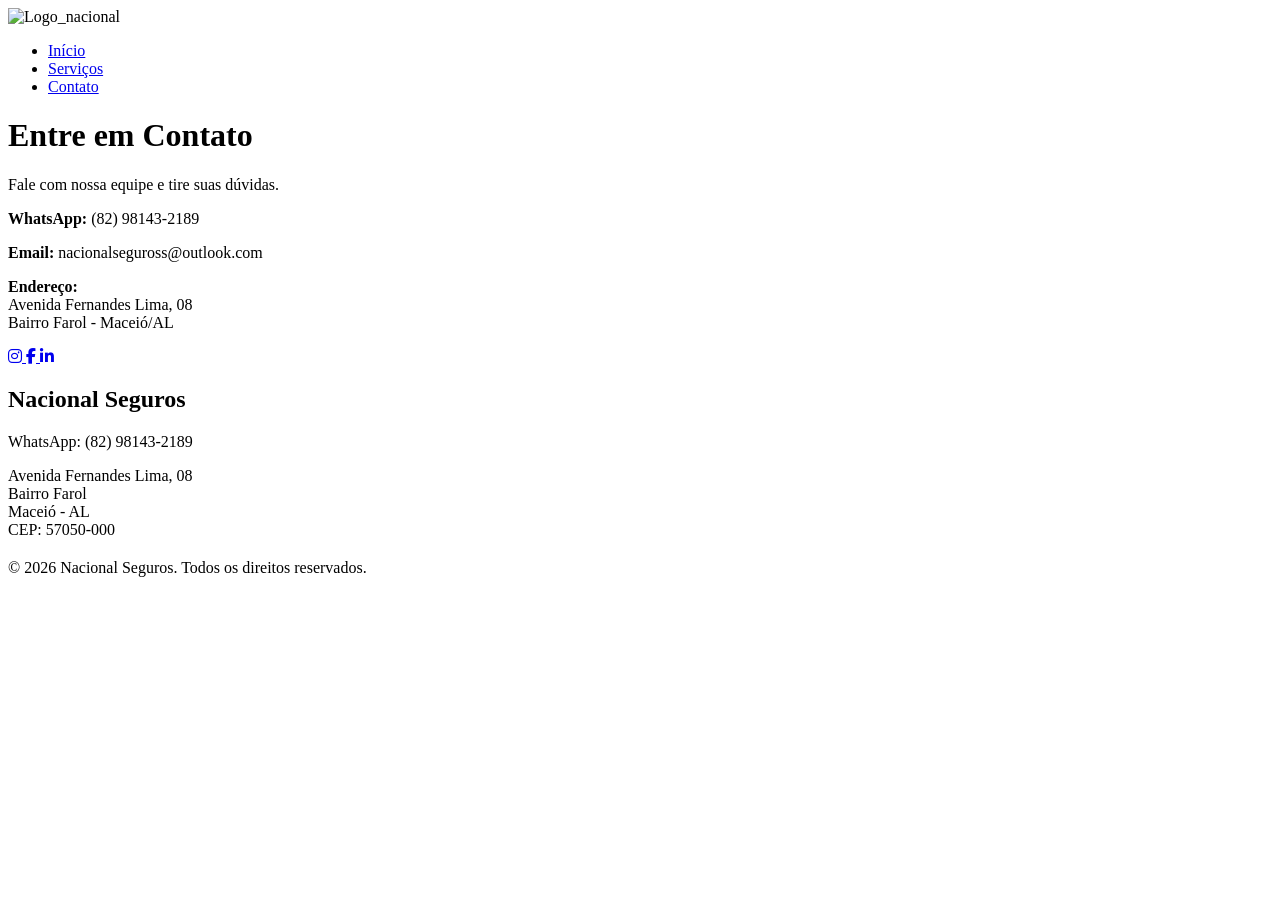
==== paginas/contato.html @ 7ad65043 "Add files via upload" ====
<!DOCTYPE html>
<html lang="pt-BR">
<head>

  <meta charset="UTF-8">
  <meta name="viewport" content="width=device-width, initial-scale=1.0">

  <title>Contato - Nacional Seguros</title>

  <link rel="preconnect" href="https://fonts.googleapis.com">
  <link rel="preconnect" href="https://fonts.gstatic.com" crossorigin>
   <link rel="shortcut icon" href="images/logo_topo.png" type="image/png">
  <link
    href="https://fonts.googleapis.com/css2?family=Inter:wght@300;400;500;600;700&display=swap"
    rel="stylesheet"
  />

  <link
    rel="stylesheet"
    href="https://cdnjs.cloudflare.com/ajax/libs/font-awesome/6.5.1/css/all.min.css"
  />

  <link rel="stylesheet" href="style.css">

</head>

<body>

<header class="small-header">

  <nav>

    <div class="logo">
      <img src="images/Logo_Nacional-removebg-preview.png" alt="Logo_nacional">
    </div>

    <ul>
      <li><a href="index.html">Início</a></li>
      <li><a href="servicos.html">Serviços</a></li>
      <li><a href="contato.html">Contato</a></li>
    </ul>

  </nav>

  <div class="page-title">

    <h1>Entre em Contato</h1>

    <p>
      Fale com nossa equipe e tire suas dúvidas.
    </p>

  </div>

</header>

<section>

  <div class="contact-box">

    <p><strong>WhatsApp:</strong> (82) 98143-2189</p>

    <p><strong>Email:</strong> nacionalseguross@outlook.com</p>

    <p>
      <strong>Endereço:</strong><br>
      Avenida Fernandes Lima, 08<br>
      Bairro Farol - Maceió/AL
    </p>

    <div class="social-icons">

      <a href="https://www.instagram.com/nacionalseguross/" target="_blank">
        <i class="fa-brands fa-instagram"></i>
      </a>

      <a href="#">
        <i class="fa-brands fa-facebook-f"></i>
      </a>

      <a href="#">
        <i class="fa-brands fa-linkedin-in"></i>
      </a>

    </div>

  </div>

</section>

<footer>

  <h2>Nacional Seguros</h2>

  <p>WhatsApp: (82) 98143-2189</p>

  <p>
    Avenida Fernandes Lima, 08<br>
    Bairro Farol<br>
    Maceió - AL<br>
    CEP: 57050-000
  </p>

  <p style="margin-top:20px;">
    © 2026 Nacional Seguros. Todos os direitos reservados.
  </p>

</footer>

</body>
</html>
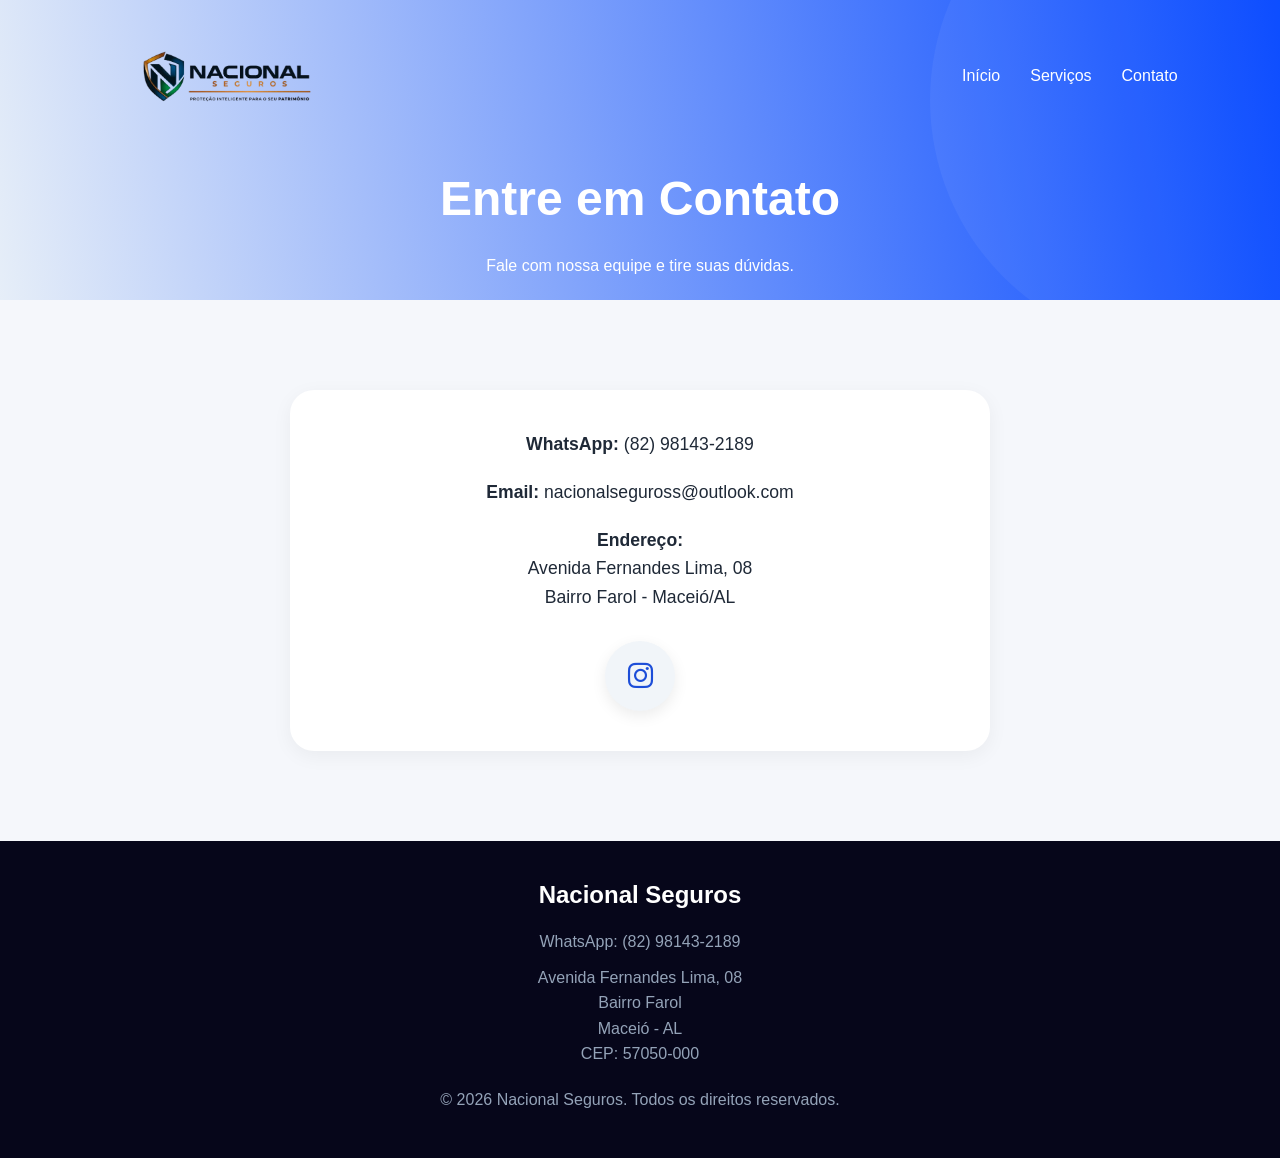
==== commit 16010b56: "Add files via upload" ====
--- a/paginas/contato.html
+++ b/paginas/contato.html
@@ -20,7 +20,7 @@
     href="https://cdnjs.cloudflare.com/ajax/libs/font-awesome/6.5.1/css/all.min.css"
   />
 
-  <link rel="stylesheet" href="style.css">
+  <link rel="stylesheet" href="../css/style.css">
 
 </head>
 
@@ -31,12 +31,12 @@
   <nav>
 
     <div class="logo">
-      <img src="images/Logo_Nacional-removebg-preview.png" alt="Logo_nacional">
+      <img src="../images/Logo_Nacional-removebg-preview.png" alt="Logo_nacional">
     </div>
 
     <ul>
-      <li><a href="index.html">Início</a></li>
-      <li><a href="servicos.html">Serviços</a></li>
+      <li><a href="../index.html">Início</a></li>
+      <li><a href= "servicos.html">Serviços</a></li>
       <li><a href="contato.html">Contato</a></li>
     </ul>
 
@@ -74,14 +74,6 @@
         <i class="fa-brands fa-instagram"></i>
       </a>
 
-      <a href="#">
-        <i class="fa-brands fa-facebook-f"></i>
-      </a>
-
-      <a href="#">
-        <i class="fa-brands fa-linkedin-in"></i>
-      </a>
-
     </div>
 
   </div>
--- a/css/style.css
+++ b/css/style.css
@@ -0,0 +1,487 @@
+*{
+  margin:0;
+  padding:0;
+  box-sizing:border-box;
+  font-family:'Inter',sans-serif;
+  scroll-behavior:smooth;
+}
+
+body{
+  background:#f5f7fb;
+  color:#1f2937;
+  line-height:1.6;
+}
+
+header{
+  background:linear-gradient(80deg, rgb(230,238,248), #0044ff);
+  color:#1e293b;
+  min-height:100vh;
+  padding:20px 8%;
+  display:flex;
+  flex-direction:column;
+  position:relative;
+  overflow:hidden;
+}
+
+header::before{
+  content:'';
+  position:absolute;
+  width:500px;
+  height:500px;
+  background:rgba(255,255,255,.05);
+  border-radius:50%;
+  top:-150px;
+  right:-150px;
+}
+
+.small-header{
+  min-height: auto;
+  height: 300px;
+  
+}
+
+nav{
+  display:flex;
+  justify-content:space-between;
+  align-items:center;
+  margin-bottom:80px;
+  position:relative;
+  z-index:2;
+}
+
+.logo{
+  width: fit-content;
+  height: fit-content;
+  background: transparent;
+  margin: 0;
+  padding: 0;
+}
+.logo img{
+  display: block;
+  height: auto;
+  width: 250px;
+}
+
+nav ul{
+  display:flex;
+  list-style:none;
+  gap:30px;
+}
+
+nav a{
+  color:white;
+  text-decoration:none;
+  transition:.3s;
+  font-weight:500;
+}
+
+nav a:hover{
+  color:#3890f4;
+}
+.hero{
+  display:grid;
+  grid-template-columns:repeat(auto-fit,minmax(320px,1fr));
+  align-items:center;
+  gap:50px;
+  flex:1;
+  position:relative;
+  z-index:2;
+}
+
+.hero-text h1{
+  font-size:4rem;
+  line-height:1.1;
+  margin-bottom:20px;
+}
+
+.hero-text p{
+  color:#64748b;
+  margin-bottom:30px;
+  max-width:600px;
+  font-size:1.1rem;
+}
+
+.page-title{
+  text-align: center;
+  margin-top: -50px ;
+}
+
+.page-title h1{
+  color: white;
+  font-size:3rem;
+  margin-bottom:15px;
+}
+
+.page-title p{
+  color:#ffffff;
+}
+
+.buttons{
+  display:flex;
+  gap:15px;
+  flex-wrap:wrap;
+}
+
+.btn{
+  padding:14px 28px;
+  border:none;
+  border-radius:12px;
+  font-weight:600;
+  cursor:pointer;
+  transition:.3s;
+  font-size:1rem;
+  text-decoration:none;
+}
+
+.btn-primary{
+  background:white;
+  color:#1d4ed8;
+}
+
+.btn-primary:hover{
+  background:#eff6ff;
+  transform:translateY(-2px);
+}
+
+.hero-card{
+  background:rgba(255,255,255,.08);
+  border:1px solid rgba(255,255,255,.15);
+  backdrop-filter:blur(12px);
+  padding:35px;
+  border-radius:24px;
+  box-shadow:0 10px 40px rgba(0,0,0,.2);
+  position:relative;
+  z-index:2;
+}
+
+.hero-card h3{
+  margin-bottom:20px;
+  font-size:1.5rem;
+}
+
+.quote-form{
+  display:flex;
+  flex-direction:column;
+  gap:18px;
+}
+
+.quote-form input,
+.quote-form select{
+  padding:14px;
+  border:none;
+  border-radius:12px;
+  outline:none;
+  font-size:1rem;
+}
+
+.quote-form input:focus,
+.quote-form select:focus{
+  box-shadow:0 0 0 4px rgba(96,165,250,.3);
+}
+
+.whatsapp-btn{
+  width:100%;
+  background:#25D366;
+  color:white;
+  display:flex;
+  align-items:center;
+  justify-content:center;
+  gap:10px;
+}
+
+.whatsapp-btn:hover{
+  background:#1ebe5d;
+  transform:translateY(-2px);
+}
+
+section{
+  padding:90px 8%;
+}
+.page-tittle-seguros{
+  display: block;
+  text-align: center;
+  margin-bottom: 10px;
+}
+.section-title{
+  text-align:center;
+  margin-bottom:50px;
+}
+
+.section-title h2{
+  font-size:2.5rem;
+  margin-bottom:15px;
+}
+
+.section-title p{
+  color:#6b7280;
+}
+
+.cards{
+  display:grid;
+  grid-template-columns:repeat(4,1fr);
+  gap:25px;
+}
+
+
+.cards a{
+  text-decoration: none;
+  color: inherit;
+}
+.large-cards .card{
+  padding:45px;
+  height:470px;
+}
+.card a h3{
+  text-decoration: none;
+}
+.card{
+  
+  position: relative;
+  overflow: hidden;
+  padding:35px;
+  border-radius:24px;
+  box-shadow:0 5px 20px rgba(0,0,0,.05);
+  transition:.3s;
+  justify-content: flex-start;
+  background-size: cover;
+  background-position: center;
+  background-repeat: no-repeat;
+}
+
+.card::before{
+  content: "";
+  position: absolute;
+  inset: 0;
+  background: rgba(0,0,0,.45);
+}
+.card > *{
+  position: relative;
+  z-index: 1;
+}
+.card-auto{
+  background-image: url("images/seguro_auto.png");
+}
+.card-residencial{
+  background-image: url("images/Seguro_residencial.png");
+}
+.card-empresarial{
+  background-image: url("images/Seguro_empresarial.png");
+}
+.card-seguro-vida{
+  background-image: url("images/Seguro_vida.png");
+}
+.card-saude{
+  background-image: url("images/seguro_saude.png");
+}
+.card-evento{
+  background-image: url("images/seguro_eventos.png");
+}
+.card-c-auto{
+  background-image: url("images/consorcio_auto.png");
+}
+.card-imovel{
+  background-image: url("images/consorcio_imovel.jpeg");
+}
+.card:hover{
+  transform:translateY(-8px);
+  box-shadow:0 20px 40px rgba(0,0,0,.12);
+}
+
+.card-icon{
+  width:70px;
+  height:70px;
+  background:#dbeafe;
+  border-radius:18px;
+  display:flex;
+  align-items:center;
+  justify-content:center;
+  font-size:2rem;
+  margin-bottom:25px;
+  color:#1d4ed8;
+}
+
+
+.card h3{
+  color: white;
+  margin-bottom:15px;
+  font-size:1.6rem;
+}
+
+.card p{
+  color:#ffffff;
+  font-size:1.05rem;
+}
+
+.partners-carousel{
+  width:100%;
+  overflow:hidden;
+  position:relative;
+  padding:30px 0;
+}
+
+.partners-track{
+  display:flex;
+  align-items:center;
+  gap:60px;
+  width:max-content;
+  animation:partners-scroll 20s linear infinite;
+}
+
+.partners-track img{
+  width:180px;
+  height:100px;
+  object-fit:contain;
+  transition:.3s;
+  filter:grayscale(100%);
+  opacity:.8;
+}
+
+.partners-track img:hover{
+  filter:grayscale(0%);
+  opacity:1;
+  transform:scale(1.08);
+}
+
+@keyframes partners-scroll{
+  from{
+    transform:translateX(0);
+  }
+
+  to{
+    transform:translateX(-50%);
+  }
+}
+
+@media(max-width:768px){
+
+  .partners-track{
+    gap:30px;
+  }
+
+  .partners-track img{
+    width:120px;
+    height:70px;
+  }
+
+}
+
+.stats{
+  background:#0f172a;
+  color:white;
+  border-radius:30px;
+  padding:50px;
+  display:grid;
+  grid-template-columns:repeat(auto-fit,minmax(180px,1fr));
+  gap:30px;
+  text-align:center;
+}
+
+.stat h3{
+  font-size:2.8rem;
+  color:#60a5fa;
+}
+
+.contact-box{
+  background:white;
+  padding:40px;
+  border-radius:24px;
+  max-width:700px;
+  margin:auto;
+  text-align:center;
+  box-shadow:0 5px 20px rgba(0,0,0,.05);
+}
+
+.contact-box p{
+  margin-bottom:20px;
+  font-size:1.1rem;
+}
+
+.social-icons{
+  display:flex;
+  justify-content:center;
+  align-items:center;
+  gap:25px;
+  margin-top:30px;
+}
+
+.social-icons a{
+  width:70px;
+  height:70px;
+  background:#f1f5f9;
+  border-radius:50%;
+  display:flex;
+  align-items:center;
+  justify-content:center;
+  text-decoration:none;
+  color:#1d4ed8;
+  font-size:1.8rem;
+  transition:.3s;
+  box-shadow:0 5px 15px rgba(0,0,0,.08);
+}
+
+.social-icons a:hover{
+  transform:translateY(-6px) scale(1.05);
+  background:#1d4ed8;
+  color:white;
+}
+
+footer{
+  background:#06061a;
+  color:#94a3b8;
+  padding:35px 8%;
+  text-align:center;
+}
+
+footer h2{
+  color:white;
+  margin-bottom:15px;
+}
+
+footer p{
+  margin:10px 0;
+}
+
+.floating-whatsapp{
+  position:fixed;
+  width:65px;
+  height:65px;
+  background:#25D366;
+  color:white;
+  border-radius:50%;
+  right:25px;
+  bottom:25px;
+  display:flex;
+  align-items:center;
+  justify-content:center;
+  font-size:2rem;
+  text-decoration:none;
+  box-shadow:0 10px 25px rgba(0,0,0,.2);
+  z-index:999;
+  transition:.3s;
+}
+
+.floating-whatsapp:hover{
+  transform:scale(1.1);
+}
+
+@media(max-width:768px){
+
+  nav{
+    flex-direction:column;
+    gap:20px;
+  }
+
+  nav ul{
+    flex-wrap:wrap;
+    justify-content:center;
+  }
+
+  .hero-text h1{
+    font-size:2.8rem;
+  }
+
+  .page-title h1{
+    font-size:2.3rem;
+  }
+
+}
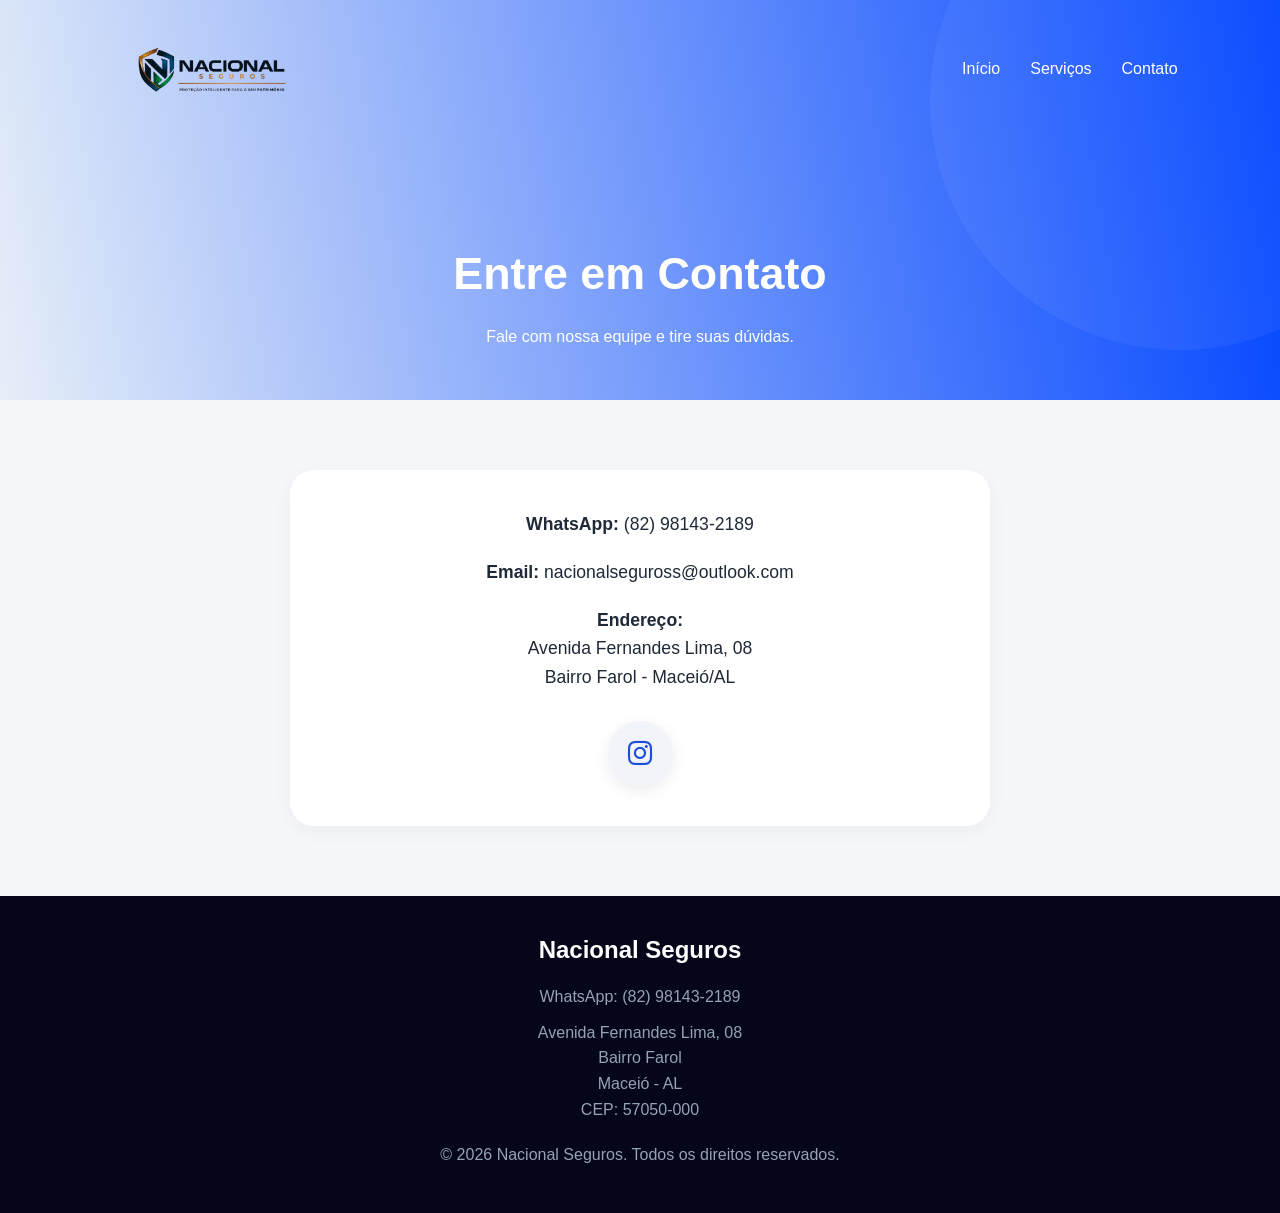
==== commit 4fea2e4b: "Add files via upload" ====
--- a/paginas/contato.html
+++ b/paginas/contato.html
@@ -1,103 +1,115 @@
-<!DOCTYPE html>
-<html lang="pt-BR">
-<head>
-
-  <meta charset="UTF-8">
-  <meta name="viewport" content="width=device-width, initial-scale=1.0">
-
-  <title>Contato - Nacional Seguros</title>
-
-  <link rel="preconnect" href="https://fonts.googleapis.com">
-  <link rel="preconnect" href="https://fonts.gstatic.com" crossorigin>
-   <link rel="shortcut icon" href="images/logo_topo.png" type="image/png">
-  <link
-    href="https://fonts.googleapis.com/css2?family=Inter:wght@300;400;500;600;700&display=swap"
-    rel="stylesheet"
-  />
-
-  <link
-    rel="stylesheet"
-    href="https://cdnjs.cloudflare.com/ajax/libs/font-awesome/6.5.1/css/all.min.css"
-  />
-
-  <link rel="stylesheet" href="../css/style.css">
-
-</head>
-
-<body>
-
-<header class="small-header">
-
-  <nav>
-
-    <div class="logo">
-      <img src="../images/Logo_Nacional-removebg-preview.png" alt="Logo_nacional">
-    </div>
-
-    <ul>
-      <li><a href="../index.html">Início</a></li>
-      <li><a href= "servicos.html">Serviços</a></li>
-      <li><a href="contato.html">Contato</a></li>
-    </ul>
-
-  </nav>
-
-  <div class="page-title">
-
-    <h1>Entre em Contato</h1>
-
-    <p>
-      Fale com nossa equipe e tire suas dúvidas.
-    </p>
-
-  </div>
-
-</header>
-
-<section>
-
-  <div class="contact-box">
-
-    <p><strong>WhatsApp:</strong> (82) 98143-2189</p>
-
-    <p><strong>Email:</strong> nacionalseguross@outlook.com</p>
-
-    <p>
-      <strong>Endereço:</strong><br>
-      Avenida Fernandes Lima, 08<br>
-      Bairro Farol - Maceió/AL
-    </p>
-
-    <div class="social-icons">
-
-      <a href="https://www.instagram.com/nacionalseguross/" target="_blank">
-        <i class="fa-brands fa-instagram"></i>
-      </a>
-
-    </div>
-
-  </div>
-
-</section>
-
-<footer>
-
-  <h2>Nacional Seguros</h2>
-
-  <p>WhatsApp: (82) 98143-2189</p>
-
-  <p>
-    Avenida Fernandes Lima, 08<br>
-    Bairro Farol<br>
-    Maceió - AL<br>
-    CEP: 57050-000
-  </p>
-
-  <p style="margin-top:20px;">
-    © 2026 Nacional Seguros. Todos os direitos reservados.
-  </p>
-
-</footer>
-
-</body>
+<!DOCTYPE html>
+<html lang="pt-BR">
+<head>
+
+  <meta charset="UTF-8">
+  <meta name="viewport" content="width=device-width, initial-scale=1.0">
+
+  <title>Contato - Nacional Seguros</title>
+
+  <link rel="preconnect" href="https://fonts.googleapis.com">
+  <link rel="preconnect" href="https://fonts.gstatic.com" crossorigin>
+   <link rel="shortcut icon" href="../images/logo_topo.png" type="image/png">
+  <link
+    href="https://fonts.googleapis.com/css2?family=Inter:wght@300;400;500;600;700&display=swap"
+    rel="stylesheet"
+  />
+
+  <link
+    rel="stylesheet"
+    href="https://cdnjs.cloudflare.com/ajax/libs/font-awesome/6.5.1/css/all.min.css"
+  />
+
+  <link rel="stylesheet" href="../css/style.css">
+
+</head>
+
+<body>
+
+<header class="small-header">
+
+  <nav>
+
+    <div class="logo">
+      <img src="../images/Logo_Nacional-removebg-preview.png" alt="Logo_nacional">
+    </div>
+
+    <ul>
+      <li><a href="../index.html">Início</a></li>
+      <li><a href= "servicos.html">Serviços</a></li>
+      <li><a href="contato.html">Contato</a></li>
+    </ul>
+
+    <button class="nav-toggle" id="navToggle" aria-label="Menu">
+      <span></span><span></span><span></span>
+    </button>
+
+  </nav>
+
+  <div class="page-title">
+
+    <h1>Entre em Contato</h1>
+
+    <p>
+      Fale com nossa equipe e tire suas dúvidas.
+    </p>
+
+  </div>
+
+</header>
+
+<section>
+
+  <div class="contact-box">
+
+    <p><strong>WhatsApp:</strong> (82) 98143-2189</p>
+
+    <p><strong>Email:</strong> nacionalseguross@outlook.com</p>
+
+    <p>
+      <strong>Endereço:</strong><br>
+      Avenida Fernandes Lima, 08<br>
+      Bairro Farol - Maceió/AL
+    </p>
+
+    <div class="social-icons">
+
+      <a href="https://www.instagram.com/nacionalseguross/" target="_blank">
+        <i class="fa-brands fa-instagram"></i>
+      </a>
+
+    </div>
+
+  </div>
+
+</section>
+
+<footer>
+
+  <h2>Nacional Seguros</h2>
+
+  <p>WhatsApp: (82) 98143-2189</p>
+
+  <p>
+    Avenida Fernandes Lima, 08<br>
+    Bairro Farol<br>
+    Maceió - AL<br>
+    CEP: 57050-000
+  </p>
+
+  <p style="margin-top:20px;">
+    © 2026 Nacional Seguros. Todos os direitos reservados.
+  </p>
+
+</footer>
+
+<script>
+const toggle = document.getElementById('navToggle');
+const navUl = document.querySelector('nav ul');
+toggle.addEventListener('click', () => {
+  toggle.classList.toggle('open');
+  navUl.classList.toggle('open');
+});
+</script>
+</body>
 </html>
--- a/css/style.css
+++ b/css/style.css
@@ -1,487 +1,728 @@
-*{
-  margin:0;
-  padding:0;
-  box-sizing:border-box;
-  font-family:'Inter',sans-serif;
-  scroll-behavior:smooth;
-}
-
-body{
-  background:#f5f7fb;
-  color:#1f2937;
-  line-height:1.6;
-}
-
-header{
-  background:linear-gradient(80deg, rgb(230,238,248), #0044ff);
-  color:#1e293b;
-  min-height:100vh;
-  padding:20px 8%;
-  display:flex;
-  flex-direction:column;
-  position:relative;
-  overflow:hidden;
-}
-
-header::before{
-  content:'';
-  position:absolute;
-  width:500px;
-  height:500px;
-  background:rgba(255,255,255,.05);
-  border-radius:50%;
-  top:-150px;
-  right:-150px;
-}
-
-.small-header{
-  min-height: auto;
-  height: 300px;
-  
-}
-
-nav{
-  display:flex;
-  justify-content:space-between;
-  align-items:center;
-  margin-bottom:80px;
-  position:relative;
-  z-index:2;
-}
-
-.logo{
-  width: fit-content;
-  height: fit-content;
-  background: transparent;
-  margin: 0;
-  padding: 0;
-}
-.logo img{
-  display: block;
-  height: auto;
-  width: 250px;
-}
-
-nav ul{
-  display:flex;
-  list-style:none;
-  gap:30px;
-}
-
-nav a{
-  color:white;
-  text-decoration:none;
-  transition:.3s;
-  font-weight:500;
-}
-
-nav a:hover{
-  color:#3890f4;
-}
-.hero{
-  display:grid;
-  grid-template-columns:repeat(auto-fit,minmax(320px,1fr));
-  align-items:center;
-  gap:50px;
-  flex:1;
-  position:relative;
-  z-index:2;
-}
-
-.hero-text h1{
-  font-size:4rem;
-  line-height:1.1;
-  margin-bottom:20px;
-}
-
-.hero-text p{
-  color:#64748b;
-  margin-bottom:30px;
-  max-width:600px;
-  font-size:1.1rem;
-}
-
-.page-title{
-  text-align: center;
-  margin-top: -50px ;
-}
-
-.page-title h1{
-  color: white;
-  font-size:3rem;
-  margin-bottom:15px;
-}
-
-.page-title p{
-  color:#ffffff;
-}
-
-.buttons{
-  display:flex;
-  gap:15px;
-  flex-wrap:wrap;
-}
-
-.btn{
-  padding:14px 28px;
-  border:none;
-  border-radius:12px;
-  font-weight:600;
-  cursor:pointer;
-  transition:.3s;
-  font-size:1rem;
-  text-decoration:none;
-}
-
-.btn-primary{
-  background:white;
-  color:#1d4ed8;
-}
-
-.btn-primary:hover{
-  background:#eff6ff;
-  transform:translateY(-2px);
-}
-
-.hero-card{
-  background:rgba(255,255,255,.08);
-  border:1px solid rgba(255,255,255,.15);
-  backdrop-filter:blur(12px);
-  padding:35px;
-  border-radius:24px;
-  box-shadow:0 10px 40px rgba(0,0,0,.2);
-  position:relative;
-  z-index:2;
-}
-
-.hero-card h3{
-  margin-bottom:20px;
-  font-size:1.5rem;
-}
-
-.quote-form{
-  display:flex;
-  flex-direction:column;
-  gap:18px;
-}
-
-.quote-form input,
-.quote-form select{
-  padding:14px;
-  border:none;
-  border-radius:12px;
-  outline:none;
-  font-size:1rem;
-}
-
-.quote-form input:focus,
-.quote-form select:focus{
-  box-shadow:0 0 0 4px rgba(96,165,250,.3);
-}
-
-.whatsapp-btn{
-  width:100%;
-  background:#25D366;
-  color:white;
-  display:flex;
-  align-items:center;
-  justify-content:center;
-  gap:10px;
-}
-
-.whatsapp-btn:hover{
-  background:#1ebe5d;
-  transform:translateY(-2px);
-}
-
-section{
-  padding:90px 8%;
-}
-.page-tittle-seguros{
-  display: block;
-  text-align: center;
-  margin-bottom: 10px;
-}
-.section-title{
-  text-align:center;
-  margin-bottom:50px;
-}
-
-.section-title h2{
-  font-size:2.5rem;
-  margin-bottom:15px;
-}
-
-.section-title p{
-  color:#6b7280;
-}
-
-.cards{
-  display:grid;
-  grid-template-columns:repeat(4,1fr);
-  gap:25px;
-}
-
-
-.cards a{
-  text-decoration: none;
-  color: inherit;
-}
-.large-cards .card{
-  padding:45px;
-  height:470px;
-}
-.card a h3{
-  text-decoration: none;
-}
-.card{
-  
-  position: relative;
-  overflow: hidden;
-  padding:35px;
-  border-radius:24px;
-  box-shadow:0 5px 20px rgba(0,0,0,.05);
-  transition:.3s;
-  justify-content: flex-start;
-  background-size: cover;
-  background-position: center;
-  background-repeat: no-repeat;
-}
-
-.card::before{
-  content: "";
-  position: absolute;
-  inset: 0;
-  background: rgba(0,0,0,.45);
-}
-.card > *{
-  position: relative;
-  z-index: 1;
-}
-.card-auto{
-  background-image: url("images/seguro_auto.png");
-}
-.card-residencial{
-  background-image: url("images/Seguro_residencial.png");
-}
-.card-empresarial{
-  background-image: url("images/Seguro_empresarial.png");
-}
-.card-seguro-vida{
-  background-image: url("images/Seguro_vida.png");
-}
-.card-saude{
-  background-image: url("images/seguro_saude.png");
-}
-.card-evento{
-  background-image: url("images/seguro_eventos.png");
-}
-.card-c-auto{
-  background-image: url("images/consorcio_auto.png");
-}
-.card-imovel{
-  background-image: url("images/consorcio_imovel.jpeg");
-}
-.card:hover{
-  transform:translateY(-8px);
-  box-shadow:0 20px 40px rgba(0,0,0,.12);
-}
-
-.card-icon{
-  width:70px;
-  height:70px;
-  background:#dbeafe;
-  border-radius:18px;
-  display:flex;
-  align-items:center;
-  justify-content:center;
-  font-size:2rem;
-  margin-bottom:25px;
-  color:#1d4ed8;
-}
-
-
-.card h3{
-  color: white;
-  margin-bottom:15px;
-  font-size:1.6rem;
-}
-
-.card p{
-  color:#ffffff;
-  font-size:1.05rem;
-}
-
-.partners-carousel{
-  width:100%;
-  overflow:hidden;
-  position:relative;
-  padding:30px 0;
-}
-
-.partners-track{
-  display:flex;
-  align-items:center;
-  gap:60px;
-  width:max-content;
-  animation:partners-scroll 20s linear infinite;
-}
-
-.partners-track img{
-  width:180px;
-  height:100px;
-  object-fit:contain;
-  transition:.3s;
-  filter:grayscale(100%);
-  opacity:.8;
-}
-
-.partners-track img:hover{
-  filter:grayscale(0%);
-  opacity:1;
-  transform:scale(1.08);
-}
-
-@keyframes partners-scroll{
-  from{
-    transform:translateX(0);
-  }
-
-  to{
-    transform:translateX(-50%);
-  }
-}
-
-@media(max-width:768px){
-
-  .partners-track{
-    gap:30px;
-  }
-
-  .partners-track img{
-    width:120px;
-    height:70px;
-  }
-
-}
-
-.stats{
-  background:#0f172a;
-  color:white;
-  border-radius:30px;
-  padding:50px;
-  display:grid;
-  grid-template-columns:repeat(auto-fit,minmax(180px,1fr));
-  gap:30px;
-  text-align:center;
-}
-
-.stat h3{
-  font-size:2.8rem;
-  color:#60a5fa;
-}
-
-.contact-box{
-  background:white;
-  padding:40px;
-  border-radius:24px;
-  max-width:700px;
-  margin:auto;
-  text-align:center;
-  box-shadow:0 5px 20px rgba(0,0,0,.05);
-}
-
-.contact-box p{
-  margin-bottom:20px;
-  font-size:1.1rem;
-}
-
-.social-icons{
-  display:flex;
-  justify-content:center;
-  align-items:center;
-  gap:25px;
-  margin-top:30px;
-}
-
-.social-icons a{
-  width:70px;
-  height:70px;
-  background:#f1f5f9;
-  border-radius:50%;
-  display:flex;
-  align-items:center;
-  justify-content:center;
-  text-decoration:none;
-  color:#1d4ed8;
-  font-size:1.8rem;
-  transition:.3s;
-  box-shadow:0 5px 15px rgba(0,0,0,.08);
-}
-
-.social-icons a:hover{
-  transform:translateY(-6px) scale(1.05);
-  background:#1d4ed8;
-  color:white;
-}
-
-footer{
-  background:#06061a;
-  color:#94a3b8;
-  padding:35px 8%;
-  text-align:center;
-}
-
-footer h2{
-  color:white;
-  margin-bottom:15px;
-}
-
-footer p{
-  margin:10px 0;
-}
-
-.floating-whatsapp{
-  position:fixed;
-  width:65px;
-  height:65px;
-  background:#25D366;
-  color:white;
-  border-radius:50%;
-  right:25px;
-  bottom:25px;
-  display:flex;
-  align-items:center;
-  justify-content:center;
-  font-size:2rem;
-  text-decoration:none;
-  box-shadow:0 10px 25px rgba(0,0,0,.2);
-  z-index:999;
-  transition:.3s;
-}
-
-.floating-whatsapp:hover{
-  transform:scale(1.1);
-}
-
-@media(max-width:768px){
-
-  nav{
-    flex-direction:column;
-    gap:20px;
-  }
-
-  nav ul{
-    flex-wrap:wrap;
-    justify-content:center;
-  }
-
-  .hero-text h1{
-    font-size:2.8rem;
-  }
-
-  .page-title h1{
-    font-size:2.3rem;
-  }
-
-}+*{
+  margin:0;
+  padding:0;
+  box-sizing:border-box;
+  font-family:'Inter',sans-serif;
+  scroll-behavior:smooth;
+}
+
+body{
+  background:#f5f7fb;
+  color:#1f2937;
+  line-height:1.6;
+}
+
+/* ===== HEADER ===== */
+header{
+  background:linear-gradient(80deg, rgb(230,238,248), #0044ff);
+  color:#1e293b;
+  min-height:100vh;
+  padding:20px 8%;
+  display:flex;
+  flex-direction:column;
+  position:relative;
+  overflow:hidden;
+}
+
+header::before{
+  content:'';
+  position:absolute;
+  width:500px;
+  height:500px;
+  background:rgba(255,255,255,.05);
+  border-radius:50%;
+  top:-150px;
+  right:-150px;
+}
+
+.small-header{
+  min-height:auto;
+  height:auto;
+  padding-bottom:40px;
+}
+
+/* ===== NAV ===== */
+nav{
+  display:flex;
+  justify-content:space-between;
+  align-items:center;
+  margin-bottom:80px;
+  position:relative;
+  z-index:2;
+}
+
+/* Hamburger (oculto por padrão no desktop) */
+.nav-toggle{
+  display:none;
+  background:none;
+  border:2px solid rgba(255,255,255,.6);
+  border-radius:8px;
+  padding:8px 10px;
+  cursor:pointer;
+  flex-direction:column;
+  gap:5px;
+  z-index:10;
+}
+
+.nav-toggle span{
+  display:block;
+  width:22px;
+  height:2px;
+  background:white;
+  border-radius:2px;
+  transition:.3s;
+}
+
+.nav-toggle.open span:nth-child(1){
+  transform:translateY(7px) rotate(45deg);
+}
+.nav-toggle.open span:nth-child(2){
+  opacity:0;
+}
+.nav-toggle.open span:nth-child(3){
+  transform:translateY(-7px) rotate(-45deg);
+}
+
+.logo{
+  width:fit-content;
+  height:fit-content;
+  background:transparent;
+  margin:0;
+  padding:0;
+}
+
+.logo img{
+  display:block;
+  height:auto;
+  width:220px;
+}
+
+nav ul{
+  display:flex;
+  list-style:none;
+  gap:30px;
+}
+
+nav a{
+  color:white;
+  text-decoration:none;
+  transition:.3s;
+  font-weight:500;
+}
+
+nav a:hover{
+  color:#3890f4;
+}
+
+/* ===== HERO ===== */
+.hero{
+  display:grid;
+  grid-template-columns:repeat(auto-fit,minmax(280px,1fr));
+  align-items:center;
+  gap:50px;
+  flex:1;
+  position:relative;
+  z-index:2;
+}
+
+.hero-text h1{
+  font-size:3.5rem;
+  line-height:1.1;
+  margin-bottom:20px;
+  color:white;
+}
+
+.hero-text p{
+  color:#e2e8f0;
+  margin-bottom:30px;
+  max-width:600px;
+  font-size:1.1rem;
+}
+
+/* ===== PAGE TITLE (servicos/contato) ===== */
+.page-title{
+  text-align:center;
+  margin-top:20px;
+  padding:20px 0 10px;
+}
+
+.page-title h1{
+  color:white;
+  font-size:2.8rem;
+  margin-bottom:15px;
+}
+
+.page-title p{
+  color:#ffffff;
+  font-size:1rem;
+}
+
+/* ===== BUTTONS ===== */
+.buttons{
+  display:flex;
+  gap:15px;
+  flex-wrap:wrap;
+}
+
+.btn{
+  padding:14px 28px;
+  border:none;
+  border-radius:12px;
+  font-weight:600;
+  cursor:pointer;
+  transition:.3s;
+  font-size:1rem;
+  text-decoration:none;
+}
+
+.btn-primary{
+  background:white;
+  color:#1d4ed8;
+}
+
+.btn-primary:hover{
+  background:#eff6ff;
+  transform:translateY(-2px);
+}
+
+/* ===== HERO CARD ===== */
+.hero-card{
+  background:rgba(255,255,255,.08);
+  border:1px solid rgba(255,255,255,.15);
+  backdrop-filter:blur(12px);
+  padding:35px;
+  border-radius:24px;
+  box-shadow:0 10px 40px rgba(0,0,0,.2);
+  position:relative;
+  z-index:2;
+}
+
+.hero-card h3{
+  margin-bottom:20px;
+  font-size:1.5rem;
+  color:white;
+}
+
+.quote-form{
+  display:flex;
+  flex-direction:column;
+  gap:18px;
+}
+
+.quote-form input,
+.quote-form select{
+  padding:14px;
+  border:none;
+  border-radius:12px;
+  outline:none;
+  font-size:1rem;
+  width:100%;
+}
+
+.quote-form input:focus,
+.quote-form select:focus{
+  box-shadow:0 0 0 4px rgba(96,165,250,.3);
+}
+
+.whatsapp-btn{
+  width:100%;
+  background:#25D366;
+  color:white;
+  display:flex;
+  align-items:center;
+  justify-content:center;
+  gap:10px;
+}
+
+.whatsapp-btn:hover{
+  background:#1ebe5d;
+  transform:translateY(-2px);
+}
+
+/* ===== SECTIONS ===== */
+section{
+  padding:70px 8%;
+}
+
+.section-title{
+  text-align:center;
+  margin-bottom:50px;
+}
+
+.section-title h2{
+  font-size:2.2rem;
+  margin-bottom:15px;
+}
+
+.section-title p{
+  color:#6b7280;
+}
+
+/* ===== CARDS ===== */
+.cards{
+  display:grid;
+  grid-template-columns:repeat(4,1fr);
+  gap:25px;
+}
+
+.cards a{
+  text-decoration:none;
+  color:inherit;
+}
+
+.large-cards .card{
+  padding:40px;
+  min-height:420px;
+}
+
+.card{
+  position:relative;
+  overflow:hidden;
+  padding:35px;
+  border-radius:24px;
+  box-shadow:0 5px 20px rgba(0,0,0,.05);
+  transition:.3s;
+  display:flex;
+  flex-direction:column;
+  background-size:cover;
+  background-position:center;
+  background-repeat:no-repeat;
+}
+
+.card::before{
+  content:"";
+  position:absolute;
+  inset:0;
+  background:rgba(0,0,0,.45);
+}
+
+.card > *{
+  position:relative;
+  z-index:1;
+}
+
+.card-auto      { background-image:url("../images/Seguro_auto.png"); }
+.card-residencial { background-image:url("../images/Seguro_residencial.png"); }
+.card-empresarial { background-image:url("../images/Seguro_empresarial.png"); }
+.card-seguro-vida { background-image:url("../images/Seguro_vida.png"); }
+.card-saude     { background-image:url("../images/seguro_saude.png"); }
+.card-evento    { background-image:url("../images/seguro_eventos.png"); }
+.card-c-auto    { background-image:url("../images/consorcio_auto.png"); }
+.card-imovel    { background-image:url("../images/consorcio_imovel.jpeg"); }
+
+.card:hover{
+  transform:translateY(-8px);
+  box-shadow:0 20px 40px rgba(0,0,0,.12);
+}
+
+.card-icon{
+  width:70px;
+  height:70px;
+  background:#dbeafe;
+  border-radius:18px;
+  display:flex;
+  align-items:center;
+  justify-content:center;
+  margin-bottom:20px;
+  color:#1d4ed8;
+}
+
+.card-icon i{
+  font-size:2.2rem;
+}
+
+.card h3{
+  font-size:1.5rem;
+  margin-bottom:12px;
+  color:#ffffff;
+}
+
+.card p{
+  font-size:.95rem;
+  line-height:1.5;
+  flex-grow:1;
+  color:#ffffff;
+}
+
+/* ===== WHATSAPP BUTTON IN CARD ===== */
+.btn-whatsapp{
+  display:flex;
+  align-items:center;
+  justify-content:center;
+  gap:8px;
+  margin-top:20px;
+  padding:12px;
+  background:#25D366;
+  color:#fff !important;
+  border:none;
+  border-radius:8px;
+  text-decoration:none;
+  font-weight:600;
+  transition:.3s;
+}
+
+.btn-whatsapp i{
+  color:#fff !important;
+}
+
+.btn-whatsapp:hover{
+  background:#1ea952;
+}
+
+/* ===== PARTNERS CAROUSEL ===== */
+.partners-carousel{
+  width:100%;
+  overflow:hidden;
+  position:relative;
+  padding:30px 0;
+}
+
+.partners-track{
+  display:flex;
+  align-items:center;
+  gap:60px;
+  width:max-content;
+  animation:partners-scroll 20s linear infinite;
+}
+
+.partners-track img{
+  width:160px;
+  height:90px;
+  object-fit:contain;
+  transition:.3s;
+  filter:grayscale(100%);
+  opacity:.8;
+}
+
+.partners-track img:hover{
+  filter:grayscale(0%);
+  opacity:1;
+  transform:scale(1.08);
+}
+
+@keyframes partners-scroll{
+  from{ transform:translateX(0); }
+  to  { transform:translateX(-50%); }
+}
+
+/* ===== STATS ===== */
+.stats{
+  background:#0f172a;
+  color:white;
+  border-radius:30px;
+  padding:50px;
+  display:grid;
+  grid-template-columns:repeat(auto-fit,minmax(150px,1fr));
+  gap:30px;
+  text-align:center;
+}
+
+.stat h3{
+  font-size:2.5rem;
+  color:#60a5fa;
+}
+
+/* ===== CONTACT BOX ===== */
+.contact-box{
+  background:white;
+  padding:40px;
+  border-radius:24px;
+  max-width:700px;
+  margin:auto;
+  text-align:center;
+  box-shadow:0 5px 20px rgba(0,0,0,.05);
+}
+
+.contact-box p{
+  margin-bottom:20px;
+  font-size:1.1rem;
+}
+
+.social-icons{
+  display:flex;
+  justify-content:center;
+  align-items:center;
+  gap:25px;
+  margin-top:30px;
+}
+
+.social-icons a{
+  width:65px;
+  height:65px;
+  background:#f1f5f9;
+  border-radius:50%;
+  display:flex;
+  align-items:center;
+  justify-content:center;
+  text-decoration:none;
+  color:#1d4ed8;
+  font-size:1.7rem;
+  transition:.3s;
+  box-shadow:0 5px 15px rgba(0,0,0,.08);
+}
+
+.social-icons a:hover{
+  transform:translateY(-6px) scale(1.05);
+  background:#1d4ed8;
+  color:white;
+}
+
+/* ===== FOOTER ===== */
+footer{
+  background:#06061a;
+  color:#94a3b8;
+  padding:35px 8%;
+  text-align:center;
+}
+
+footer h2{
+  color:white;
+  margin-bottom:15px;
+}
+
+footer p{
+  margin:10px 0;
+}
+
+/* ===== FLOATING WHATSAPP ===== */
+.floating-whatsapp{
+  position:fixed;
+  width:60px;
+  height:60px;
+  background:#25D366;
+  color:white;
+  border-radius:50%;
+  right:20px;
+  bottom:20px;
+  display:flex;
+  align-items:center;
+  justify-content:center;
+  font-size:1.8rem;
+  text-decoration:none;
+  box-shadow:0 10px 25px rgba(0,0,0,.2);
+  z-index:999;
+  transition:.3s;
+}
+
+.floating-whatsapp:hover{
+  transform:scale(1.1);
+}
+
+/* ===== RESPONSIVIDADE ===== */
+
+/* --- TABLET GRANDE (max 1100px) --- */
+@media(max-width:1100px){
+  .cards{
+    grid-template-columns:repeat(3,1fr);
+  }
+}
+
+/* --- TABLET (max 900px) --- */
+@media(max-width:900px){
+  .cards{
+    grid-template-columns:repeat(2,1fr);
+  }
+
+  .hero-text h1{
+    font-size:2.8rem;
+  }
+
+  .stats{
+    padding:35px 25px;
+  }
+}
+
+/* --- MOBILE / TABLET PEQUENO (max 768px) --- */
+@media(max-width:768px){
+
+  /* Header */
+  header{
+    padding:20px 6%;
+  }
+
+  /* Nav - hamburger ativo */
+  nav{
+    flex-direction:row;
+    flex-wrap:nowrap;
+    align-items:center;
+    justify-content:space-between;
+    margin-bottom:30px;
+    gap:0;
+  }
+
+  .logo img{
+    width:160px;
+  }
+
+  .nav-toggle{
+    display:flex;
+  }
+
+  nav ul{
+    display:none;
+    flex-direction:column;
+    gap:12px;
+    position:absolute;
+    top:70px;
+    left:0;
+    right:0;
+    background:rgba(0,30,120,.97);
+    padding:24px 6%;
+    z-index:100;
+    border-bottom-left-radius:16px;
+    border-bottom-right-radius:16px;
+    box-shadow:0 8px 30px rgba(0,0,0,.3);
+  }
+
+  nav ul.open{
+    display:flex;
+  }
+
+  nav ul li a{
+    font-size:1.1rem;
+    padding:8px 0;
+    display:block;
+    border-bottom:1px solid rgba(255,255,255,.1);
+  }
+
+  /* Hero */
+  .hero{
+    grid-template-columns:1fr;
+    gap:30px;
+  }
+
+  .hero-text h1{
+    font-size:2.2rem;
+  }
+
+  .hero-text p{
+    font-size:1rem;
+  }
+
+  .hero-card{
+    padding:25px;
+  }
+
+  /* Page title */
+  .small-header{
+    padding-bottom:30px;
+  }
+
+  .page-title{
+    margin-top:10px;
+  }
+
+  .page-title h1{
+    font-size:2rem;
+  }
+
+  /* Sections */
+  section{
+    padding:50px 6%;
+  }
+
+  .section-title h2{
+    font-size:1.8rem;
+  }
+
+  /* Cards — 1 coluna */
+  .cards{
+    grid-template-columns:1fr;
+    gap:20px;
+  }
+
+  .large-cards .card{
+    min-height:320px;
+    padding:30px;
+  }
+
+  /* Stats */
+  .stats{
+    border-radius:20px;
+    padding:30px 20px;
+    grid-template-columns:repeat(2,1fr);
+    gap:20px;
+  }
+
+  .stat h3{
+    font-size:2rem;
+  }
+
+  /* Parceiros */
+  .partners-track{
+    gap:30px;
+  }
+
+  .partners-track img{
+    width:110px;
+    height:65px;
+  }
+
+  /* Contact */
+  .contact-box{
+    padding:28px 20px;
+  }
+
+  .contact-box p{
+    font-size:1rem;
+  }
+
+  /* Footer */
+  footer{
+    padding:30px 6%;
+  }
+}
+
+/* --- MOBILE PEQUENO (max 480px) --- */
+@media(max-width:480px){
+
+  header{
+    padding:16px 5%;
+  }
+
+  .logo img{
+    width:130px;
+  }
+
+  .hero-text h1{
+    font-size:1.8rem;
+  }
+
+  .page-title h1{
+    font-size:1.6rem;
+  }
+
+  .section-title h2{
+    font-size:1.5rem;
+  }
+
+  .stats{
+    grid-template-columns:repeat(2,1fr);
+  }
+
+  .stat h3{
+    font-size:1.7rem;
+  }
+
+  .card h3{
+    font-size:1.3rem;
+  }
+
+  .social-icons a{
+    width:55px;
+    height:55px;
+    font-size:1.4rem;
+  }
+
+  .floating-whatsapp{
+    width:52px;
+    height:52px;
+    font-size:1.5rem;
+    right:15px;
+    bottom:15px;
+  }
+
+  section{
+    padding:40px 5%;
+  }
+}
